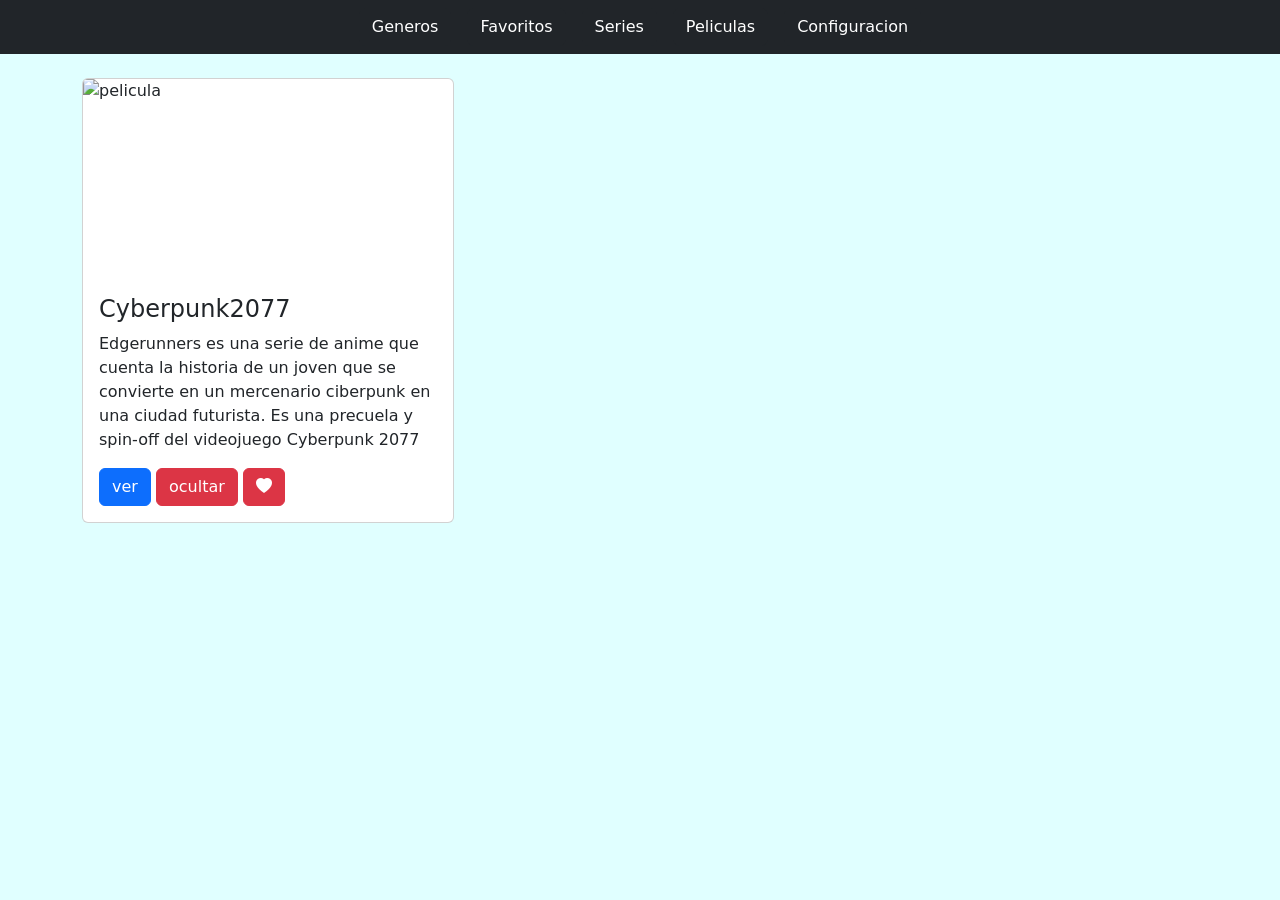
==== index.html @ f6a36934 "Se me olvido subir los archivos del proyecto XD" ====
<!--
squosh

padding interno
margin  hacia fuera

margin extend para separar los botones

horizontal
mx-1
vertical
my-3


Margin top
mt-4 

col= columna
tamano medio de pantalla md

mb  margen abajo del elemento
margin bottom 

-->


<!DOCTYPE html>
    <Head>
        <link href="https://cdn.jsdelivr.net/npm/bootstrap@5.3.3/dist/css/bootstrap.min.css" rel="stylesheet" 
        integrity="sha384-QWTKZyjpPEjISv5WaRU9OFeRpok6YctnYmDr5pNlyT2bRjXh0JMhjY6hW+ALEwIH" 
        crossorigin="anonymous">
        <link rel="stylesheet" href="https://cdn.jsdelivr.net/npm/bootstrap-icons/font/bootstrap-icons.css">
        <title>Hub de entretenimiento</title>
        <link rel="stylesheet" href="style.css">

    </Head>
    <body>
        <nav class="nav bg-dark justify-content-center p-2">
            <button class="btn btn-dark mx-2">Generos</button>
            <button class="btn btn-dark mx-2">Favoritos</button>
            <button class="btn btn-dark mx-2">Series</button>
            <button class="btn btn-dark mx-2">Peliculas</button>
            <button class="btn btn-dark mx-2">Configuracion</button>
        </nav>

        <div class="container mt-4">
            <div id="catalog "class="vista">
                <div class="col-md-4">
                    <div class="card mb-3">
                        <img src="https://akinseagleseye.com/wp-content/uploads/2022/12/T4Stcnwue8JeqSFHUB5Q14T91Ek32gtOkn4ZsIob-900x475.jpg" class="card-img-top" alt="pelicula">
                        <div class="card-body">
                            <h4>Cyberpunk2077</h4>
                            <p>
                                Edgerunners es una serie de anime que cuenta la historia 
                                de un joven que se convierte en un mercenario ciberpunk 
                                en una ciudad futurista. Es una precuela y spin-off del 
                                videojuego Cyberpunk 2077
                            </p>
                            <button class="btn btn-primary">ver</button>
                            <button class="btn btn-danger">ocultar</button>
                            <button class="btn btn-danger">
                                <i class="bi bi-heart-fill"></i>
                            </button>
                            
                        </div>
                    </div>
                </div>
            </div>
        </div>

    </body>
<html
---- style.css ----
body{
    background-color: lightcyan
}

.card img {
    height: 200px;
    object-fit: cover;
}

/*
4 puntos de quiebre mas comunes
Dispositivos pequenos 600px ancho width
Dispositivos medianos desde 601px - 1024px
Dispositivos Grandes 1025px - 1440px
Dispositivos Extra Grandes de 1441px en adelante
*/

@media(max-width: 600px){
    .navbar-nav{
        flex-direction: column;
    }
    .card{
        margin: 1rem;
    }
    .card-title{
        font-size: 1.25rem;
    }

    .card-text{
        font-size: 1rem;
    }
}

@media(min-width: 601px) and (max-width: 1024px){
    .navbar-nav{
        flex-direction: row;
    }
    .card{
        margin-bottom: 1.5rem;
    }
    .card-title{
        font-size: 1.5rem;
    }

    .card-text{
        font-size: 1rem;
    }
}

@media(min-width: 1025px) and (max-width: 1440px){
    .container{
        font-size: 1rem;
    }

    .card{
        margin-bottom: 2px;
    }
    .card-title{
        font-size: 1rem;
    }
    .card-text{
        font-size: 1rem;
    }
}

@media(min-width: 1441px){
    .container{
        font-size: 1rem;
    }

    .card{
        margin-bottom: 2px;
    }
    .card-title{
        font-size: 2rem;
    }
    .card-text{
        font-size: 1rem;
    }
    
}
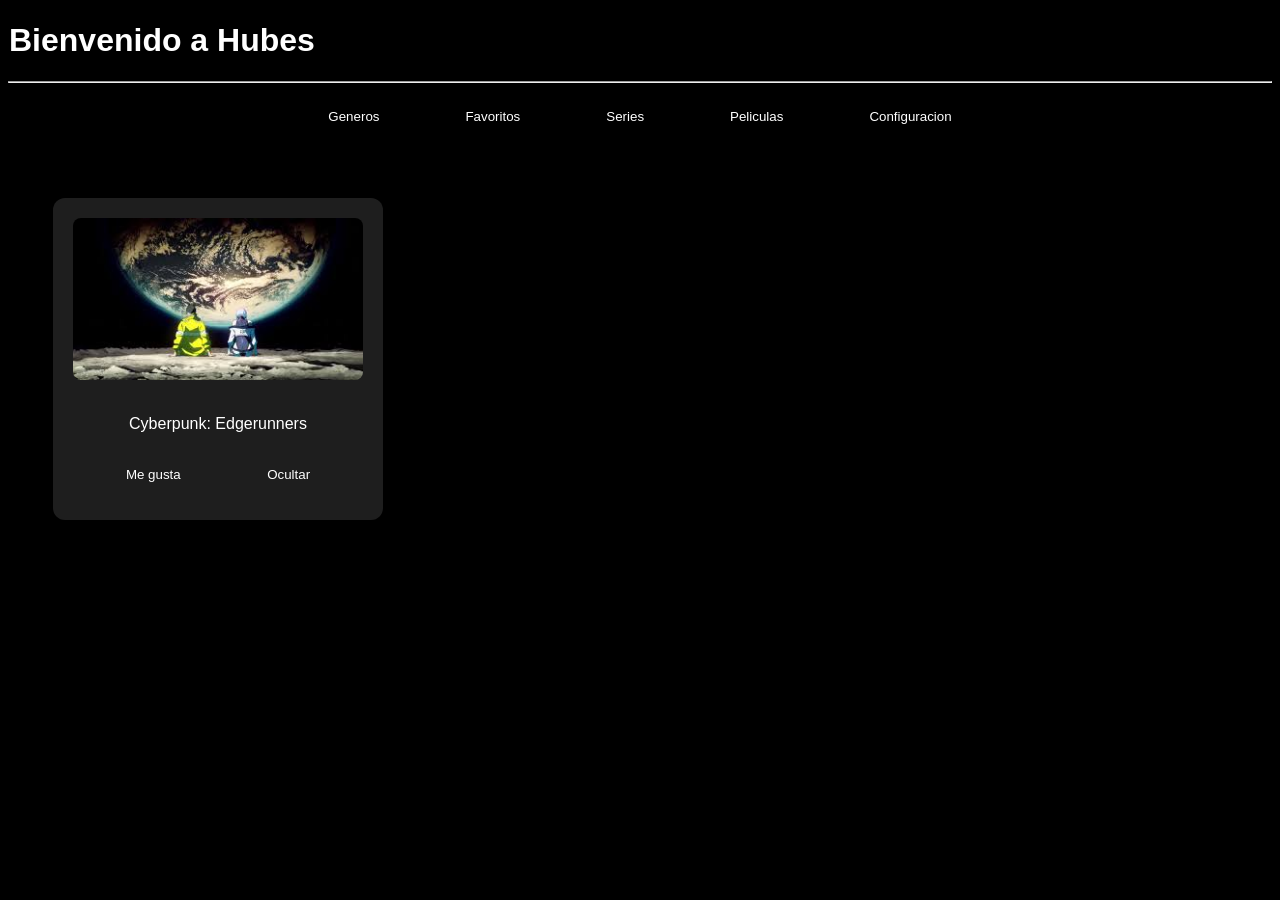
==== commit cad8b364: "Se quito sprintboot y se hizo css puro" ====
--- a/index.html
+++ b/index.html
@@ -21,52 +21,41 @@
 mb  margen abajo del elemento
 margin bottom 
 
+
+<link href="https://cdn.jsdelivr.net/npm/bootstrap@5.3.3/dist/css/bootstrap.min.css" rel="stylesheet" 
+        integrity="sha384-QWTKZyjpPEjISv5WaRU9OFeRpok6YctnYmDr5pNlyT2bRjXh0JMhjY6hW+ALEwIH" 
+        crossorigin="anonymous">
 -->
 
 
 <!DOCTYPE html>
     <Head>
-        <link href="https://cdn.jsdelivr.net/npm/bootstrap@5.3.3/dist/css/bootstrap.min.css" rel="stylesheet" 
-        integrity="sha384-QWTKZyjpPEjISv5WaRU9OFeRpok6YctnYmDr5pNlyT2bRjXh0JMhjY6hW+ALEwIH" 
-        crossorigin="anonymous">
         <link rel="stylesheet" href="https://cdn.jsdelivr.net/npm/bootstrap-icons/font/bootstrap-icons.css">
         <title>Hub de entretenimiento</title>
         <link rel="stylesheet" href="style.css">
 
     </Head>
     <body>
-        <nav class="nav bg-dark justify-content-center p-2">
-            <button class="btn btn-dark mx-2">Generos</button>
-            <button class="btn btn-dark mx-2">Favoritos</button>
-            <button class="btn btn-dark mx-2">Series</button>
-            <button class="btn btn-dark mx-2">Peliculas</button>
-            <button class="btn btn-dark mx-2">Configuracion</button>
-        </nav>
+        <div class="titulo">
+            <h1>Bienvenido a Hubes</h1>
+        </div>
+            <hr>
+        <div class="divBotones">
+            <button>Generos</button>
+            <button>Favoritos</button>
+            <button>Series</button>
+            <button>Peliculas</button>
+            <button>Configuracion</button>
+        </div>
+        <br><br>
+        <div class="divContenido">
+            <img class="imagen" src="./img/images.jpeg" alt="enderguners">
+            <p id="seriePelicula">Cyberpunk: Edgerunners</p>
+            <button>Me gusta</button>
+            <button>Ocultar</button>
+        </div>
+        
 
-        <div class="container mt-4">
-            <div id="catalog "class="vista">
-                <div class="col-md-4">
-                    <div class="card mb-3">
-                        <img src="https://akinseagleseye.com/wp-content/uploads/2022/12/T4Stcnwue8JeqSFHUB5Q14T91Ek32gtOkn4ZsIob-900x475.jpg" class="card-img-top" alt="pelicula">
-                        <div class="card-body">
-                            <h4>Cyberpunk2077</h4>
-                            <p>
-                                Edgerunners es una serie de anime que cuenta la historia 
-                                de un joven que se convierte en un mercenario ciberpunk 
-                                en una ciudad futurista. Es una precuela y spin-off del 
-                                videojuego Cyberpunk 2077
-                            </p>
-                            <button class="btn btn-primary">ver</button>
-                            <button class="btn btn-danger">ocultar</button>
-                            <button class="btn btn-danger">
-                                <i class="bi bi-heart-fill"></i>
-                            </button>
-                            
-                        </div>
-                    </div>
-                </div>
-            </div>
-        </div>
-
+        <script src="script.js"></script>
     </body>
 <html
--- a/style.css
+++ b/style.css
@@ -1,11 +1,67 @@
-body{
-    background-color: lightcyan
+
+
+/*Clases*/
+.titulo{
+    text-align: left;
 }
 
-.card img {
-    height: 200px;
-    object-fit: cover;
+.divBotones{
+    text-align: center;
 }
+
+.divContenido{
+    position: relative; /*Activa left*/
+    left: 25px; /*posicion*/
+    background-color: #1e1e1e;
+    border-radius: 12px; /*redondear bordes*/
+    padding: 20px;
+    width: 290px;
+    color: white;
+    text-align: center;
+    font-family: 'Segoe UI', Tahoma, Geneva, Verdana, sans-serif;
+    margin: 20px;
+    display: inline-block;
+}
+
+.imagen{
+    width: 100%;
+    height: auto;
+    border-radius: 8px;
+    margin-bottom: 15px;
+}
+
+body{
+    background-color: black;
+}
+
+h1{
+    color: white;
+    border-radius: 4px;
+    font-family: 'Segoe UI', Tahoma, Geneva, Verdana, sans-serif;
+    padding: .5px 1px;
+}
+
+p{
+    color: white;
+    font-family: 'Segoe UI', Tahoma, Geneva, Verdana, sans-serif;
+}
+
+button{
+    background-color: rgba(0, 0, 0, 0);
+    color: rgb(255, 255, 255);
+    padding: 10px 35px;
+    margin: 8px 6px;
+    border-radius: 8px;
+    border: none;
+}
+
+button:hover{
+    border: solid;
+    background-color: white;
+    color: black;
+}
+
+
 
 /*
 4 puntos de quiebre mas comunes
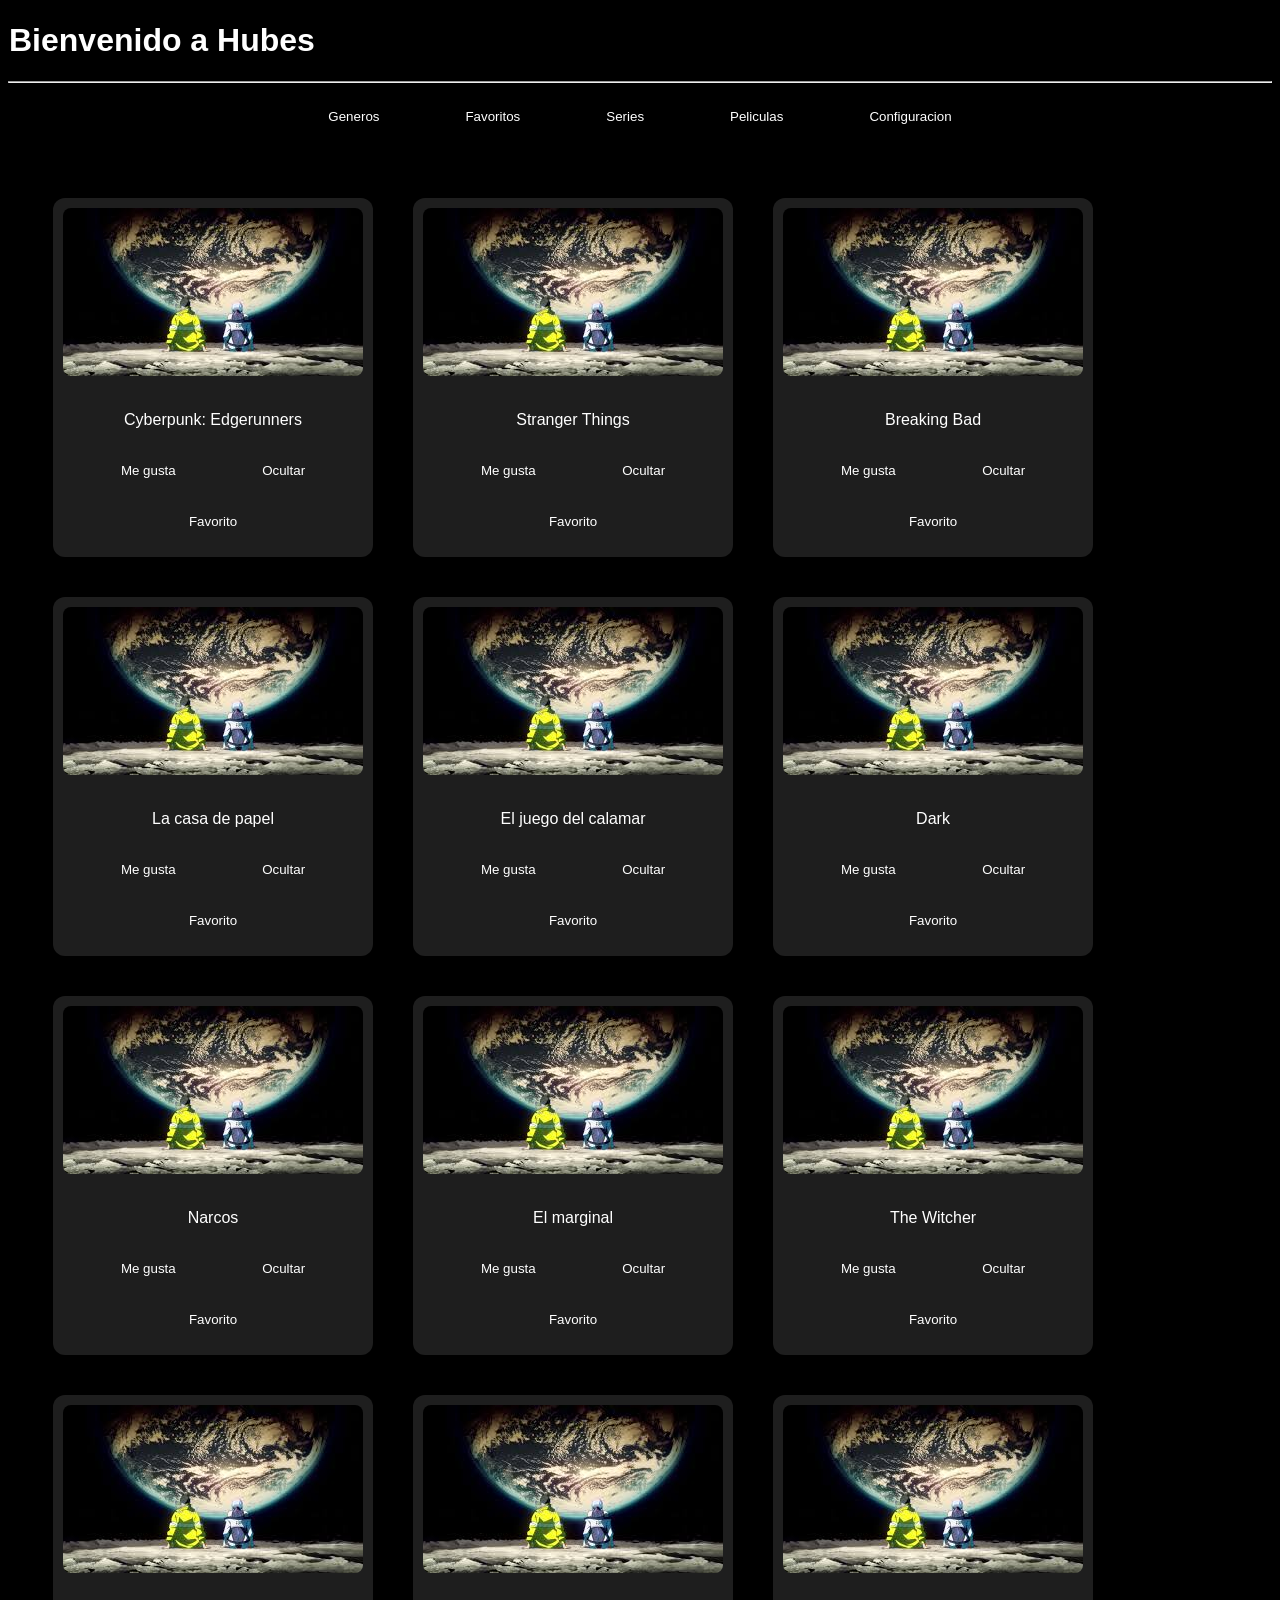
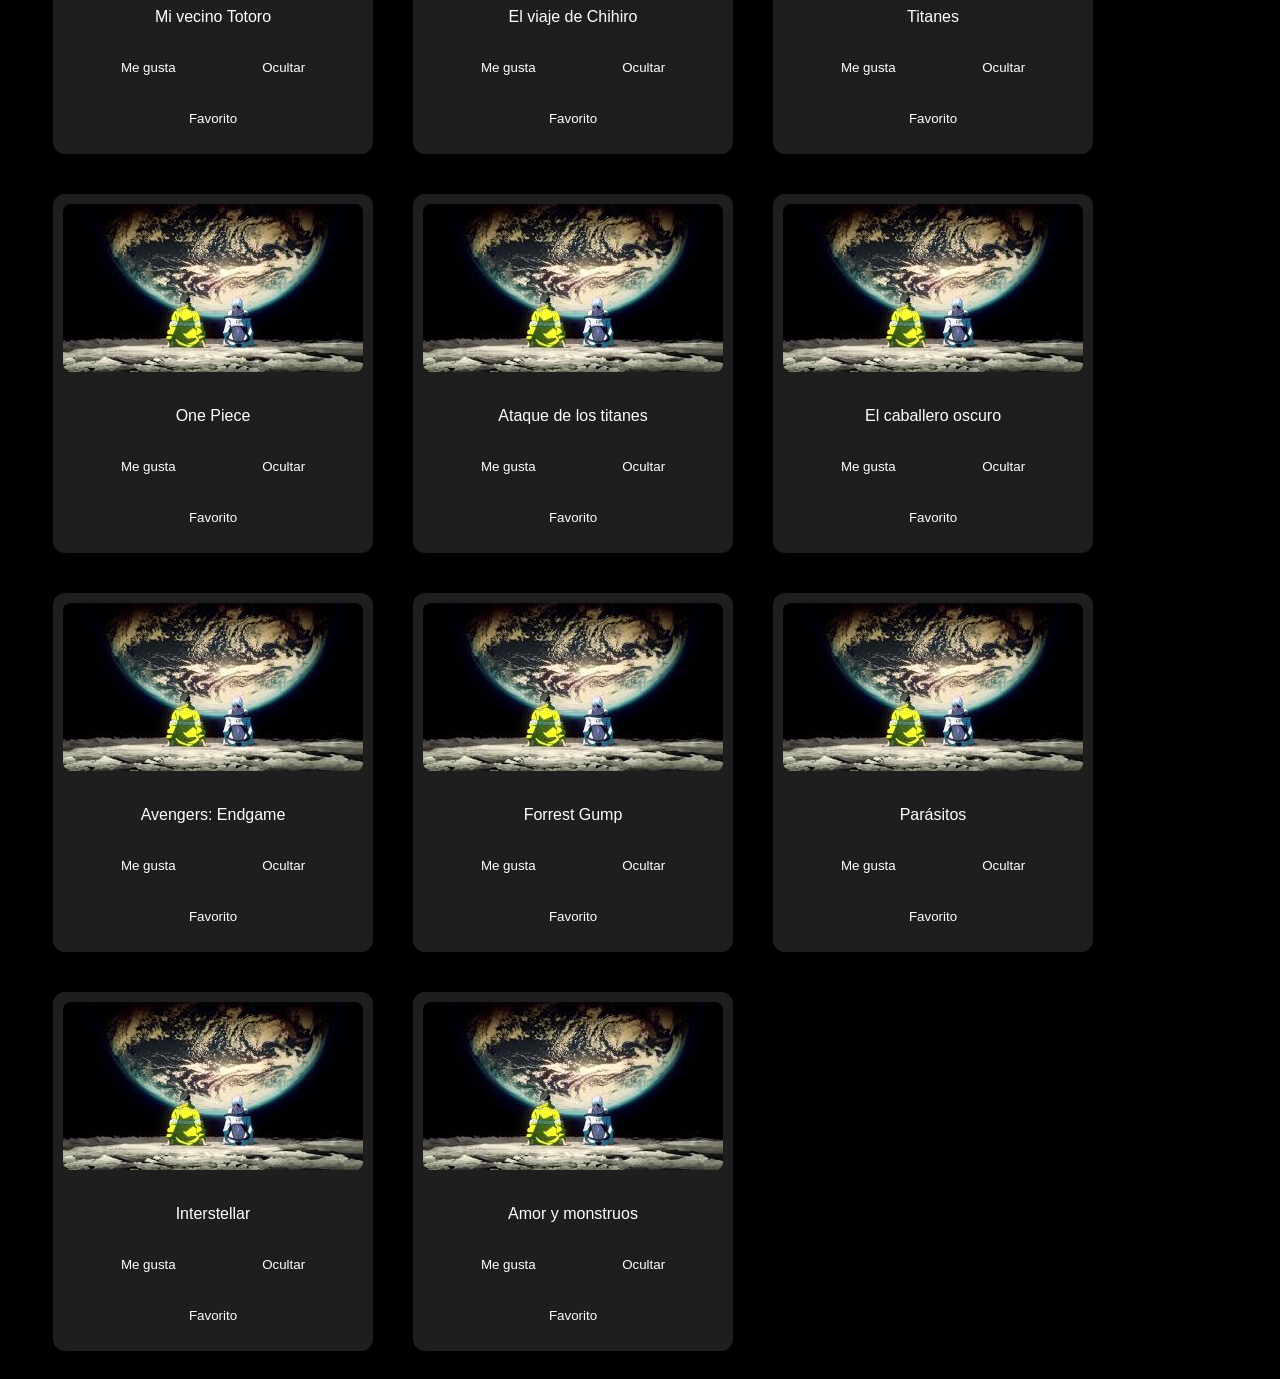
==== commit 87118704: "Se elimino la muestra a mano de las peliculas y series del html usando un json con fetch y se agrega" ====
--- a/index.html
+++ b/index.html
@@ -1,33 +1,3 @@
-<!--
-squosh
-
-padding interno
-margin  hacia fuera
-
-margin extend para separar los botones
-
-horizontal
-mx-1
-vertical
-my-3
-
-
-Margin top
-mt-4 
-
-col= columna
-tamano medio de pantalla md
-
-mb  margen abajo del elemento
-margin bottom 
-
-
-<link href="https://cdn.jsdelivr.net/npm/bootstrap@5.3.3/dist/css/bootstrap.min.css" rel="stylesheet" 
-        integrity="sha384-QWTKZyjpPEjISv5WaRU9OFeRpok6YctnYmDr5pNlyT2bRjXh0JMhjY6hW+ALEwIH" 
-        crossorigin="anonymous">
--->
-
-
 <!DOCTYPE html>
     <Head>
         <link rel="stylesheet" href="https://cdn.jsdelivr.net/npm/bootstrap-icons/font/bootstrap-icons.css">
@@ -48,14 +18,10 @@
             <button>Configuracion</button>
         </div>
         <br><br>
-        <div class="divContenido">
-            <img class="imagen" src="./img/images.jpeg" alt="enderguners">
-            <p id="seriePelicula">Cyberpunk: Edgerunners</p>
-            <button>Me gusta</button>
-            <button>Ocultar</button>
+        <div id="contenedorContenido">
+            
         </div>
-        
 
         <script src="script.js"></script>
     </body>
-<html+</html>
--- a/style.css
+++ b/style.css
@@ -1,5 +1,3 @@
-
-
 /*Clases*/
 .titulo{
     text-align: left;
@@ -14,8 +12,8 @@
     left: 25px; /*posicion*/
     background-color: #1e1e1e;
     border-radius: 12px; /*redondear bordes*/
-    padding: 20px;
-    width: 290px;
+    padding: 10px;
+    width: 300px;
     color: white;
     text-align: center;
     font-family: 'Segoe UI', Tahoma, Geneva, Verdana, sans-serif;
